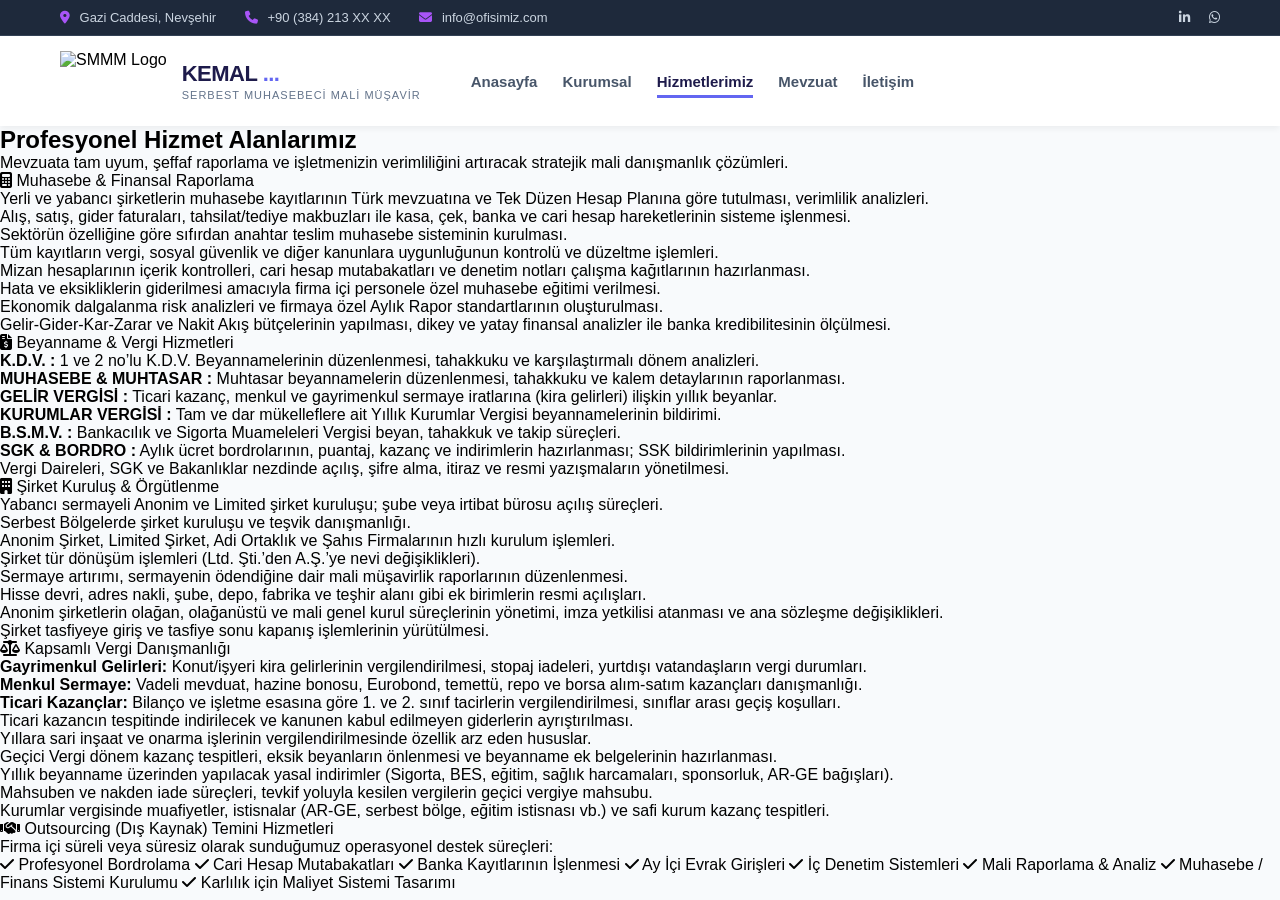
==== hizmetler.html @ e81c6807 "Create hizmetler.html" ====
<!DOCTYPE html>
<html lang="tr">
<head>
    <meta charset="UTF-8">
    <meta name="viewport" content="width=device-width, initial-scale=1.0">
    <title>Hizmetlerimiz - SMMM Kemal ...</title>
    <link rel="stylesheet" href="style.css">
    <link rel="stylesheet" href="https://cdnjs.cloudflare.com/ajax/libs/font-awesome/6.4.0/css/all.min.css">
</head>
<body>

    <div class="top-bar">
        <div class="top-bar-container">
            <div class="top-bar-info">
                <span><i class="fa-solid fa-location-dot"></i> Gazi Caddesi, Nevşehir</span>
                <span><i class="fa-solid fa-phone"></i> +90 (384) 213 XX XX</span>
                <span><i class="fa-solid fa-envelope"></i> info@ofisimiz.com</span>
            </div>
            <div class="top-bar-social">
                <a href="#"><i class="fa-brands fa-linkedin-in"></i></a>
                <a href="#"><i class="fa-brands fa-whatsapp"></i></a>
            </div>
        </div>
    </div>

    <header class="main-navbar">
        <div class="navbar-container">
            <div class="office-logo">
                <img src="https://upload.wikimedia.org/wikipedia/tr/6/69/Smmm_logo.png" alt="SMMM Logo" class="smmm-img-logo"> 
                <div class="logo-text">
                    <span class="main-title">KEMAL <span>...</span></span>
                    <span class="sub-title">Serbest Muhasebeci Mali Müşavir</span>
                </div>
            </div>
            <nav class="nav-menu">
                <a href="index.html" class="menu-item">Anasayfa</a>
                <a href="kurumsal.html" class="menu-item">Kurumsal</a>
                <a href="hizmetler.html" class="menu-item active">Hizmetlerimiz</a>
                <a href="mevzuat.html" class="menu-item">Mevzuat</a>
                <a href="iletisim.html" class="menu-item">İletişim</a>
            </nav>
        </div>
    </header>

    <main class="services-container">
        <div class="services-intro">
            <h2>Profesyonel Hizmet Alanlarımız</h2>
            <p>Mevzuata tam uyum, şeffaf raporlama ve işletmenizin verimliliğini artıracak stratejik mali danışmanlık çözümleri.</p>
        </div>

        <div class="services-grid">
            
            <div class="service-category-card">
                <div class="category-title"><i class="fa-solid fa-calculator"></i> Muhasebe & Finansal Raporlama</div>
                <ul class="service-list">
                    <li>Yerli ve yabancı şirketlerin muhasebe kayıtlarının Türk mevzuatına ve Tek Düzen Hesap Planına göre tutulması, verimlilik analizleri.</li>
                    <li>Alış, satış, gider faturaları, tahsilat/tediye makbuzları ile kasa, çek, banka ve cari hesap hareketlerinin sisteme işlenmesi.</li>
                    <li>Sektörün özelliğine göre sıfırdan anahtar teslim muhasebe sisteminin kurulması.</li>
                    <li>Tüm kayıtların vergi, sosyal güvenlik ve diğer kanunlara uygunluğunun kontrolü ve düzeltme işlemleri.</li>
                    <li>Mizan hesaplarının içerik kontrolleri, cari hesap mutabakatları ve denetim notları çalışma kağıtlarının hazırlanması.</li>
                    <li>Hata ve eksikliklerin giderilmesi amacıyla firma içi personele özel muhasebe eğitimi verilmesi.</li>
                    <li>Ekonomik dalgalanma risk analizleri ve firmaya özel Aylık Rapor standartlarının oluşturulması.</li>
                    <li>Gelir-Gider-Kar-Zarar ve Nakit Akış bütçelerinin yapılması, dikey ve yatay finansal analizler ile banka kredibilitesinin ölçülmesi.</li>
                </ul>
            </div>

            <div class="service-category-card">
                <div class="category-title"><i class="fa-solid fa-file-invoice-dollar"></i> Beyanname & Vergi Hizmetleri</div>
                <ul class="service-list">
                    <li><strong>K.D.V. :</strong> 1 ve 2 no’lu K.D.V. Beyannamelerinin düzenlenmesi, tahakkuku ve karşılaştırmalı dönem analizleri.</li>
                    <li><strong>MUHASEBE & MUHTASAR :</strong> Muhtasar beyannamelerin düzenlenmesi, tahakkuku ve kalem detaylarının raporlanması.</li>
                    <li><strong>GELİR VERGİSİ :</strong> Ticari kazanç, menkul ve gayrimenkul sermaye iratlarına (kira gelirleri) ilişkin yıllık beyanlar.</li>
                    <li><strong>KURUMLAR VERGİSİ :</strong> Tam ve dar mükelleflere ait Yıllık Kurumlar Vergisi beyannamelerinin bildirimi.</li>
                    <li><strong>B.S.M.V. :</strong> Bankacılık ve Sigorta Muameleleri Vergisi beyan, tahakkuk ve takip süreçleri.</li>
                    <li><strong>SGK & BORDRO :</strong> Aylık ücret bordrolarının, puantaj, kazanç ve indirimlerin hazırlanması; SSK bildirimlerinin yapılması.</li>
                    <li>Vergi Daireleri, SGK ve Bakanlıklar nezdinde açılış, şifre alma, itiraz ve resmi yazışmaların yönetilmesi.</li>
                </ul>
            </div>

            <div class="service-category-card">
                <div class="category-title"><i class="fa-solid fa-building"></i> Şirket Kuruluş & Örgütlenme</div>
                <ul class="service-list">
                    <li>Yabancı sermayeli Anonim ve Limited şirket kuruluşu; şube veya irtibat bürosu açılış süreçleri.</li>
                    <li>Serbest Bölgelerde şirket kuruluşu ve teşvik danışmanlığı.</li>
                    <li>Anonim Şirket, Limited Şirket, Adi Ortaklık ve Şahıs Firmalarının hızlı kurulum işlemleri.</li>
                    <li>Şirket tür dönüşüm işlemleri (Ltd. Şti.’den A.Ş.’ye nevi değişiklikleri).</li>
                    <li>Sermaye artırımı, sermayenin ödendiğine dair mali müşavirlik raporlarının düzenlenmesi.</li>
                    <li>Hisse devri, adres nakli, şube, depo, fabrika ve teşhir alanı gibi ek birimlerin resmi açılışları.</li>
                    <li>Anonim şirketlerin olağan, olağanüstü ve mali genel kurul süreçlerinin yönetimi, imza yetkilisi atanması ve ana sözleşme değişiklikleri.</li>
                    <li>Şirket tasfiyeye giriş ve tasfiye sonu kapanış işlemlerinin yürütülmesi.</li>
                </ul>
            </div>

            <div class="service-category-card">
                <div class="category-title"><i class="fa-solid fa-scale-balanced"></i> Kapsamlı Vergi Danışmanlığı</div>
                <ul class="service-list">
                    <li><strong>Gayrimenkul Gelirleri:</strong> Konut/işyeri kira gelirlerinin vergilendirilmesi, stopaj iadeleri, yurtdışı vatandaşların vergi durumları.</li>
                    <li><strong>Menkul Sermaye:</strong> Vadeli mevduat, hazine bonosu, Eurobond, temettü, repo ve borsa alım-satım kazançları danışmanlığı.</li>
                    <li><strong>Ticari Kazançlar:</strong> Bilanço ve işletme esasına göre 1. ve 2. sınıf tacirlerin vergilendirilmesi, sınıflar arası geçiş koşulları.</li>
                    <li>Ticari kazancın tespitinde indirilecek ve kanunen kabul edilmeyen giderlerin ayrıştırılması.</li>
                    <li>Yıllara sari inşaat ve onarma işlerinin vergilendirilmesinde özellik arz eden hususlar.</li>
                    <li>Geçici Vergi dönem kazanç tespitleri, eksik beyanların önlenmesi ve beyanname ek belgelerinin hazırlanması.</li>
                    <li>Yıllık beyanname üzerinden yapılacak yasal indirimler (Sigorta, BES, eğitim, sağlık harcamaları, sponsorluk, AR-GE bağışları).</li>
                    <li>Mahsuben ve nakden iade süreçleri, tevkif yoluyla kesilen vergilerin geçici vergiye mahsubu.</li>
                    <li>Kurumlar vergisinde muafiyetler, istisnalar (AR-GE, serbest bölge, eğitim istisnası vb.) ve safi kurum kazanç tespitleri.</li>
                </ul>
            </div>

            <div class="service-category-card single-wide">
                <div class="category-title"><i class="fa-solid fa-handshake"></i> Outsourcing (Dış Kaynak) Temini Hizmetleri</div>
                <div class="outsourcing-box">
                    <p>Firma içi süreli veya süresiz olarak sunduğumuz operasyonel destek süreçleri:</p>
                    <div class="out-grid">
                        <span><i class="fa-solid fa-check"></i> Profesyonel Bordrolama</span>
                        <span><i class="fa-solid fa-check"></i> Cari Hesap Mutabakatları</span>
                        <span><i class="fa-solid fa-check"></i> Banka Kayıtlarının İşlenmesi</span>
                        <span><i class="fa-solid fa-check"></i> Ay İçi Evrak Girişleri</span>
                        <span><i class="fa-solid fa-check"></i> İç Denetim Sistemleri</span>
                        <span><i class="fa-solid fa-check"></i> Mali Raporlama & Analiz</span>
                        <span><i class="fa-solid fa-check"></i> Muhasebe / Finans Sistemi Kurulumu</span>
                        <span><i class="fa-solid fa-check"></i> Karlılık için Maliyet Sistemi Tasarımı</span>
                    </div>
                </div>
            </div>

        </div>
    </main>

</body>
</html>
---- style.css ----
/* --- GENEL AYARLAR --- */
* {
    margin: 0;
    padding: 0;
    box-sizing: border-box;
    font-family: 'Segoe UI', Tahoma, Geneva, Verdana, sans-serif;
}

body {
    background-color: #f8fafc;
}

/* ==========================================================================
   ⬛ 1. ÜST KOYU ŞERİT (Top Bar) STİLLERİ
   ========================================================================== */
.top-bar {
    background-color: #1e293b; /* Kurumsal koyu gri/antrasit */
    color: #cbd5e1;
    font-size: 13px;
    padding: 10px 0;
    border-bottom: 1px solid #334155;
}

.top-bar-container {
    max-width: 1200px;
    margin: 0 auto;
    display: flex;
    justify-content: space-between;
    align-items: center;
    padding: 0 20px;
}

.top-bar-info span {
    margin-right: 25px;
}

.top-bar-info i {
    color: #a855f7; /* İkonlara hafif şık bir mor dokunuş */
    margin-right: 6px;
}

.top-bar-social a {
    color: #cbd5e1;
    margin-left: 15px;
    text-decoration: none;
    transition: color 0.2s;
}

.top-bar-social a:hover {
    color: #a855f7;
}

/* ==========================================================================
   🟪 2. ANA MENÜ (Navbar) STİLLERİ
   ========================================================================== */
.main-navbar {
    background-color: #ffffff;
    box-shadow: 0 4px 6px -1px rgba(0, 0, 0, 0.05);
    position: relative;
    z-index: 10;
}

.navbar-container {
    max-width: 1200px;
    margin: 0 auto;
    display: flex;
    justify-content: space-between;
    align-items: center;
    padding: 20px;
}

/* Ofis Logo Kısmı */
.office-logo {
    display: flex;
    align-items: center;
    gap: 12px;
}

.logo-text {
    display: flex;
    flex-direction: column;
}

.main-title {
    font-size: 22px;
    font-weight: 800;
    color: #1e1b4b; /* Derin kurumsal lacivert */
    letter-spacing: -0.5px;
}

.main-title span {
    color: #6366f1; /* İsmin sonuna şık bir indigo vurgusu */
}

.sub-title {
    font-size: 11px;
    text-transform: uppercase;
    color: #64748b;
    letter-spacing: 1px;
    margin-top: 2px;
}

/* Menü Linkleri */
.nav-menu {
    display: flex;
    gap: 30px;
}

.menu-item {
    text-decoration: none;
    color: #475569;
    font-weight: 600;
    font-size: 15px;
    padding: 8px 0;
    position: relative;
    transition: color 0.2s;
}

.menu-item:hover, .menu-item.active {
    color: #1e1b4b; /* Üzerine gelince koyulaşsın */
}

/* Görseldeki gibi altına şık çizgi efekti (Hover line) */
.menu-item::after {
    content: '';
    position: absolute;
    bottom: 0;
    left: 0;
    width: 0;
    height: 3px;
    background-color: #6366f1; /* Çizgi rengi */
    transition: width 0.2s ease;
}

.menu-item:hover::after, .menu-item.active::after {
    width: 100%; /* Aktifken veya hover olunca çizgi tam kaplasın */
}

/* ==========================================================================
   🖼️ 3. HERO (Slogan ve Giriş) STİLLERİ
   ========================================================================== */
.office-hero {
    position: relative;
    height: 500px;
    background-image: url('https://images.unsplash.com/photo-1454165804606-c3d57bc86b40?q=80&w=1200'); /* Kurumsal ofis/analiz resmi */
    background-size: cover;
    background-position: center;
    display: flex;
    justify-content: center;
    align-items: center;
    text-align: center;
    color: #ffffff;
}

/* Resmin üzerine karanlık filtre çekiyoruz ki yazılar parlasın */
.hero-overlay {
    position: absolute;
    top: 0;
    left: 0;
    width: 100%;
    height: 100%;
    background: rgba(30, 27, 75, 0.7); /* Lacivert tonlu transparan filtre */
}

.hero-content {
    position: relative;
    z-index: 2;
    max-width: 800px;
    padding: 0 20px;
}

.hero-content h2 {
    font-size: 38px;
    font-weight: 800;
    letter-spacing: -1px;
    margin-bottom: 20px;
}

.hero-divider {
    width: 80px;
    height: 4px;
    background-color: #6366f1;
    margin: 0 auto 25px auto;
    border-radius: 2px;
}

.hero-content p {
    font-size: 17px;
    line-height: 1.7;
    color: #e2e8f0;
    margin-bottom: 35px;
}

.hero-btn {
    display: inline-block;
    text-decoration: none;
    background-color: #6366f1;
    color: #ffffff;
    padding: 14px 32px;
    font-weight: 700;
    border-radius: 8px;
    box-shadow: 0 4px 14px rgba(99, 102, 241, 0.4);
    transition: background 0.2s, transform 0.2s;
}

.hero-btn:hover {
    background-color: #4f46e5;
    transform: translateY(-2px);
}
/* --- SMMM LOGO AYARLARI --- */
.office-logo {
    display: flex;
    align-items: center; /* Logoyu ve yanındaki yazıyı dikeyde tam ortalar */
    gap: 15px; /* Amblem ile yazı arasındaki şık boşluk */
}

.smmm-img-logo {
    height: 55px; /* Logonun yüksekliği (Kutuyu taşırmayacak şekilde ideal boyuttur) */
    width: auto;  /* Oranının bozulmaması için otomatik genişlik */
    object-fit: contain;
}
/* --- SMMM Logo ve Sol Menü Düzenlemesi --- */
.navbar-container {
    max-width: 1200px;
    margin: 0 auto;
    display: flex;
    justify-content: flex-start; /* İçindeki elemanları tamamen sola yaslar */
    align-items: center;
    padding: 15px 20px;
    gap: 50px; /* Logo ile Menü linkleri arasındaki şık boşluk */
}

.office-logo {
    display: flex;
    align-items: center;
    gap: 15px;
}

.smmm-img-logo {
    height: 60px; /* Logonun boyutu ideal seviyeye çekildi */
    width: auto;
    object-fit: contain;
}

.nav-menu {
    display: flex;
    gap: 25px; /* Menü elemanlarının kendi arasındaki boşluk */
}
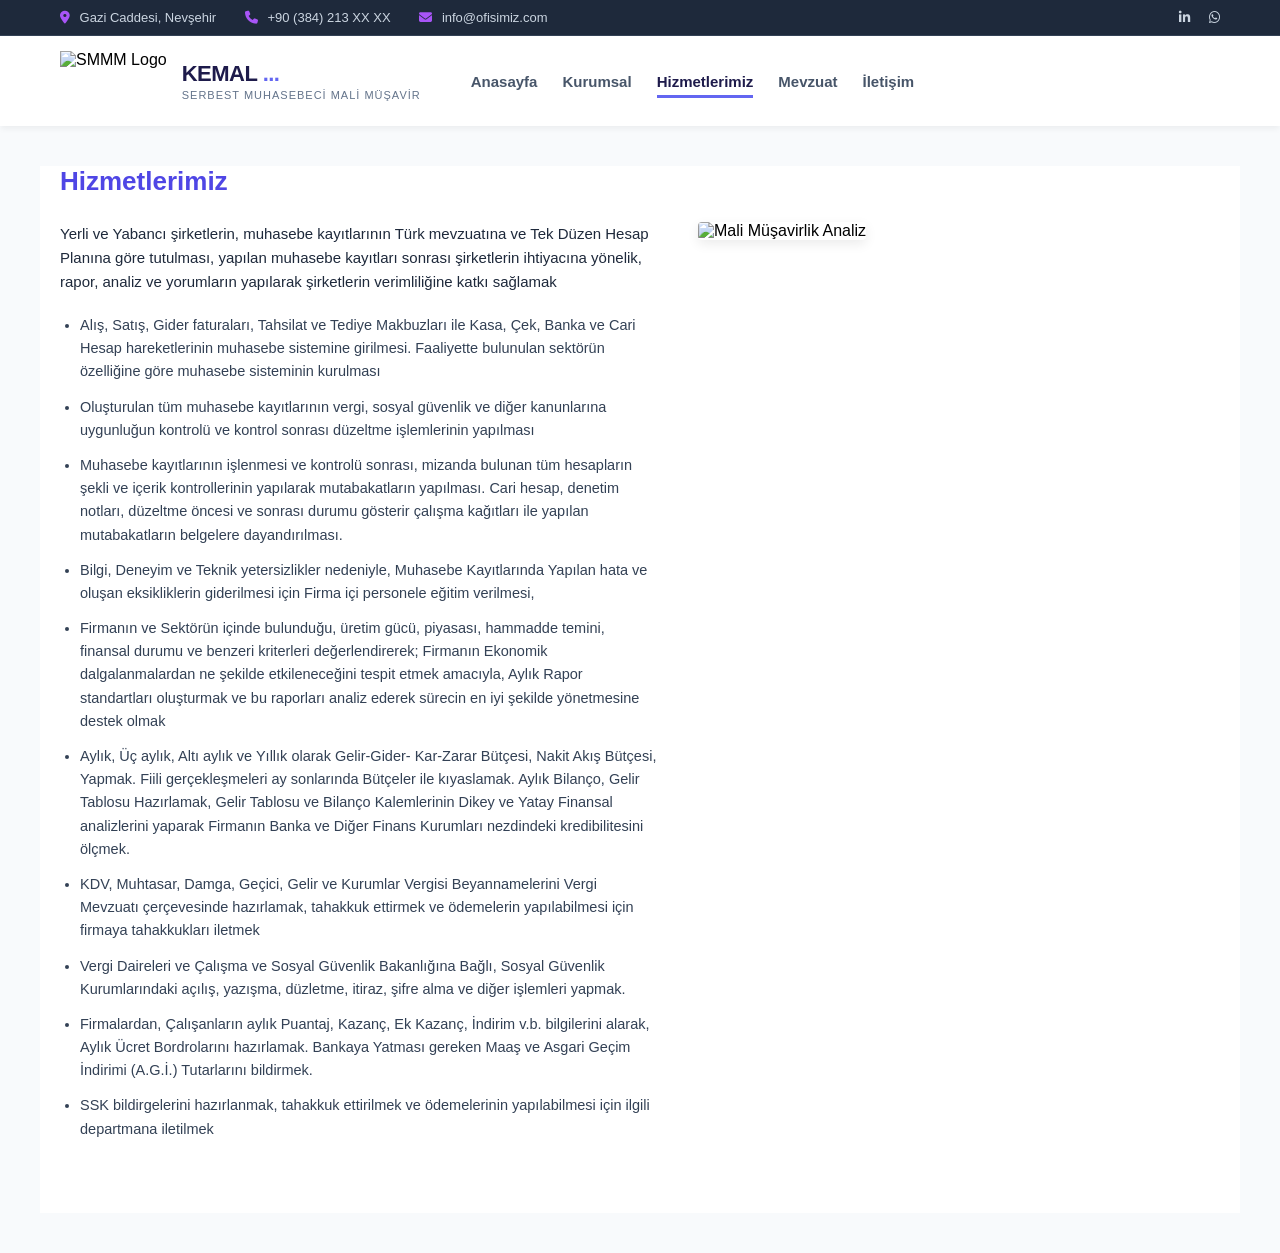
==== commit 3efe87d6: "fg" ====
--- a/hizmetler.html
+++ b/hizmetler.html
@@ -42,85 +42,33 @@
         </div>
     </header>
 
-    <main class="services-container">
-        <div class="services-intro">
-            <h2>Profesyonel Hizmet Alanlarımız</h2>
-            <p>Mevzuata tam uyum, şeffaf raporlama ve işletmenizin verimliliğini artıracak stratejik mali danışmanlık çözümleri.</p>
-        </div>
-
-        <div class="services-grid">
+    <main class="classic-services-container">
+        
+        <h2 class="section-main-title">Hizmetlerimiz</h2>
+        
+        <div class="classic-services-wrapper">
             
-            <div class="service-category-card">
-                <div class="category-title"><i class="fa-solid fa-calculator"></i> Muhasebe & Finansal Raporlama</div>
-                <ul class="service-list">
-                    <li>Yerli ve yabancı şirketlerin muhasebe kayıtlarının Türk mevzuatına ve Tek Düzen Hesap Planına göre tutulması, verimlilik analizleri.</li>
-                    <li>Alış, satış, gider faturaları, tahsilat/tediye makbuzları ile kasa, çek, banka ve cari hesap hareketlerinin sisteme işlenmesi.</li>
-                    <li>Sektörün özelliğine göre sıfırdan anahtar teslim muhasebe sisteminin kurulması.</li>
-                    <li>Tüm kayıtların vergi, sosyal güvenlik ve diğer kanunlara uygunluğunun kontrolü ve düzeltme işlemleri.</li>
-                    <li>Mizan hesaplarının içerik kontrolleri, cari hesap mutabakatları ve denetim notları çalışma kağıtlarının hazırlanması.</li>
-                    <li>Hata ve eksikliklerin giderilmesi amacıyla firma içi personele özel muhasebe eğitimi verilmesi.</li>
-                    <li>Ekonomik dalgalanma risk analizleri ve firmaya özel Aylık Rapor standartlarının oluşturulması.</li>
-                    <li>Gelir-Gider-Kar-Zarar ve Nakit Akış bütçelerinin yapılması, dikey ve yatay finansal analizler ile banka kredibilitesinin ölçülmesi.</li>
+            <div class="classic-services-left">
+                <p class="intro-paragraph">
+                    Yerli ve Yabancı şirketlerin, muhasebe kayıtlarının Türk mevzuatına ve Tek Düzen Hesap Planına göre tutulması, yapılan muhasebe kayıtları sonrası şirketlerin ihtiyacına yönelik, rapor, analiz ve yorumların yapılarak şirketlerin verimliliğine katkı sağlamak
+                </p>
+                
+                <ul class="classic-bullet-list">
+                    <li>Alış, Satış, Gider faturaları, Tahsilat ve Tediye Makbuzları ile Kasa, Çek, Banka ve Cari Hesap hareketlerinin muhasebe sistemine girilmesi. Faaliyette bulunulan sektörün özelliğine göre muhasebe sisteminin kurulması</li>
+                    <li>Oluşturulan tüm muhasebe kayıtlarının vergi, sosyal güvenlik ve diğer kanunlarına uygunluğun kontrolü ve kontrol sonrası düzeltme işlemlerinin yapılması</li>
+                    <li>Muhasebe kayıtlarının işlenmesi ve kontrolü sonrası, mizanda bulunan tüm hesapların şekli ve içerik kontrollerinin yapılarak mutabakatların yapılması. Cari hesap, denetim notları, düzeltme öncesi ve sonrası durumu gösterir çalışma kağıtları ile yapılan mutabakatların belgelere dayandırılması.</li>
+                    <li>Bilgi, Deneyim ve Teknik yetersizlikler nedeniyle, Muhasebe Kayıtlarında Yapılan hata ve oluşan eksikliklerin giderilmesi için Firma içi personele eğitim verilmesi,</li>
+                    <li>Firmanın ve Sektörün içinde bulunduğu, üretim gücü, piyasası, hammadde temini, finansal durumu ve benzeri kriterleri değerlendirerek; Firmanın Ekonomik dalgalanmalardan ne şekilde etkileneceğini tespit etmek amacıyla, Aylık Rapor standartları oluşturmak ve bu raporları analiz ederek sürecin en iyi şekilde yönetmesine destek olmak</li>
+                    <li>Aylık, Üç aylık, Altı aylık ve Yıllık olarak Gelir-Gider- Kar-Zarar Bütçesi, Nakit Akış Bütçesi, Yapmak. Fiili gerçekleşmeleri ay sonlarında Bütçeler ile kıyaslamak. Aylık Bilanço, Gelir Tablosu Hazırlamak, Gelir Tablosu ve Bilanço Kalemlerinin Dikey ve Yatay Finansal analizlerini yaparak Firmanın Banka ve Diğer Finans Kurumları nezdindeki kredibilitesini ölçmek.</li>
+                    <li>KDV, Muhtasar, Damga, Geçici, Gelir ve Kurumlar Vergisi Beyannamelerini Vergi Mevzuatı çerçevesinde hazırlamak, tahakkuk ettirmek ve ödemelerin yapılabilmesi için firmaya tahakkukları iletmek</li>
+                    <li>Vergi Daireleri ve Çalışma ve Sosyal Güvenlik Bakanlığına Bağlı, Sosyal Güvenlik Kurumlarındaki açılış, yazışma, düzletme, itiraz, şifre alma ve diğer işlemleri yapmak.</li>
+                    <li>Firmalardan, Çalışanların aylık Puantaj, Kazanç, Ek Kazanç, İndirim v.b. bilgilerini alarak, Aylık Ücret Bordrolarını hazırlamak. Bankaya Yatması gereken Maaş ve Asgari Geçim İndirimi (A.G.İ.) Tutarlarını bildirmek.</li>
+                    <li>SSK bildirgelerini hazırlanmak, tahakkuk ettirilmek ve ödemelerinin yapılabilmesi için ilgili departmana iletilmek</li>
                 </ul>
             </div>
 
-            <div class="service-category-card">
-                <div class="category-title"><i class="fa-solid fa-file-invoice-dollar"></i> Beyanname & Vergi Hizmetleri</div>
-                <ul class="service-list">
-                    <li><strong>K.D.V. :</strong> 1 ve 2 no’lu K.D.V. Beyannamelerinin düzenlenmesi, tahakkuku ve karşılaştırmalı dönem analizleri.</li>
-                    <li><strong>MUHASEBE & MUHTASAR :</strong> Muhtasar beyannamelerin düzenlenmesi, tahakkuku ve kalem detaylarının raporlanması.</li>
-                    <li><strong>GELİR VERGİSİ :</strong> Ticari kazanç, menkul ve gayrimenkul sermaye iratlarına (kira gelirleri) ilişkin yıllık beyanlar.</li>
-                    <li><strong>KURUMLAR VERGİSİ :</strong> Tam ve dar mükelleflere ait Yıllık Kurumlar Vergisi beyannamelerinin bildirimi.</li>
-                    <li><strong>B.S.M.V. :</strong> Bankacılık ve Sigorta Muameleleri Vergisi beyan, tahakkuk ve takip süreçleri.</li>
-                    <li><strong>SGK & BORDRO :</strong> Aylık ücret bordrolarının, puantaj, kazanç ve indirimlerin hazırlanması; SSK bildirimlerinin yapılması.</li>
-                    <li>Vergi Daireleri, SGK ve Bakanlıklar nezdinde açılış, şifre alma, itiraz ve resmi yazışmaların yönetilmesi.</li>
-                </ul>
-            </div>
-
-            <div class="service-category-card">
-                <div class="category-title"><i class="fa-solid fa-building"></i> Şirket Kuruluş & Örgütlenme</div>
-                <ul class="service-list">
-                    <li>Yabancı sermayeli Anonim ve Limited şirket kuruluşu; şube veya irtibat bürosu açılış süreçleri.</li>
-                    <li>Serbest Bölgelerde şirket kuruluşu ve teşvik danışmanlığı.</li>
-                    <li>Anonim Şirket, Limited Şirket, Adi Ortaklık ve Şahıs Firmalarının hızlı kurulum işlemleri.</li>
-                    <li>Şirket tür dönüşüm işlemleri (Ltd. Şti.’den A.Ş.’ye nevi değişiklikleri).</li>
-                    <li>Sermaye artırımı, sermayenin ödendiğine dair mali müşavirlik raporlarının düzenlenmesi.</li>
-                    <li>Hisse devri, adres nakli, şube, depo, fabrika ve teşhir alanı gibi ek birimlerin resmi açılışları.</li>
-                    <li>Anonim şirketlerin olağan, olağanüstü ve mali genel kurul süreçlerinin yönetimi, imza yetkilisi atanması ve ana sözleşme değişiklikleri.</li>
-                    <li>Şirket tasfiyeye giriş ve tasfiye sonu kapanış işlemlerinin yürütülmesi.</li>
-                </ul>
-            </div>
-
-            <div class="service-category-card">
-                <div class="category-title"><i class="fa-solid fa-scale-balanced"></i> Kapsamlı Vergi Danışmanlığı</div>
-                <ul class="service-list">
-                    <li><strong>Gayrimenkul Gelirleri:</strong> Konut/işyeri kira gelirlerinin vergilendirilmesi, stopaj iadeleri, yurtdışı vatandaşların vergi durumları.</li>
-                    <li><strong>Menkul Sermaye:</strong> Vadeli mevduat, hazine bonosu, Eurobond, temettü, repo ve borsa alım-satım kazançları danışmanlığı.</li>
-                    <li><strong>Ticari Kazançlar:</strong> Bilanço ve işletme esasına göre 1. ve 2. sınıf tacirlerin vergilendirilmesi, sınıflar arası geçiş koşulları.</li>
-                    <li>Ticari kazancın tespitinde indirilecek ve kanunen kabul edilmeyen giderlerin ayrıştırılması.</li>
-                    <li>Yıllara sari inşaat ve onarma işlerinin vergilendirilmesinde özellik arz eden hususlar.</li>
-                    <li>Geçici Vergi dönem kazanç tespitleri, eksik beyanların önlenmesi ve beyanname ek belgelerinin hazırlanması.</li>
-                    <li>Yıllık beyanname üzerinden yapılacak yasal indirimler (Sigorta, BES, eğitim, sağlık harcamaları, sponsorluk, AR-GE bağışları).</li>
-                    <li>Mahsuben ve nakden iade süreçleri, tevkif yoluyla kesilen vergilerin geçici vergiye mahsubu.</li>
-                    <li>Kurumlar vergisinde muafiyetler, istisnalar (AR-GE, serbest bölge, eğitim istisnası vb.) ve safi kurum kazanç tespitleri.</li>
-                </ul>
-            </div>
-
-            <div class="service-category-card single-wide">
-                <div class="category-title"><i class="fa-solid fa-handshake"></i> Outsourcing (Dış Kaynak) Temini Hizmetleri</div>
-                <div class="outsourcing-box">
-                    <p>Firma içi süreli veya süresiz olarak sunduğumuz operasyonel destek süreçleri:</p>
-                    <div class="out-grid">
-                        <span><i class="fa-solid fa-check"></i> Profesyonel Bordrolama</span>
-                        <span><i class="fa-solid fa-check"></i> Cari Hesap Mutabakatları</span>
-                        <span><i class="fa-solid fa-check"></i> Banka Kayıtlarının İşlenmesi</span>
-                        <span><i class="fa-solid fa-check"></i> Ay İçi Evrak Girişleri</span>
-                        <span><i class="fa-solid fa-check"></i> İç Denetim Sistemleri</span>
-                        <span><i class="fa-solid fa-check"></i> Mali Raporlama & Analiz</span>
-                        <span><i class="fa-solid fa-check"></i> Muhasebe / Finans Sistemi Kurulumu</span>
-                        <span><i class="fa-solid fa-check"></i> Karlılık için Maliyet Sistemi Tasarımı</span>
-                    </div>
-                </div>
+            <div class="classic-services-right">
+                <img src="https://images.unsplash.com/photo-1454165804606-c3d57bc86b40?q=80&w=600" alt="Mali Müşavirlik Analiz" class="side-services-img">
             </div>
 
         </div>
--- a/style.css
+++ b/style.css
@@ -245,4 +245,218 @@
 .nav-menu {
     display: flex;
     gap: 25px; /* Menü elemanlarının kendi arasındaki boşluk */
+}
+/* ==========================================================================
+   💼 HİZMETLERİMİZ SAYFASI PREMİUM STİLLERİ
+   ========================================================================== */
+.services-container {
+    max-width: 1200px;
+    margin: 40px auto;
+    padding: 0 20px 60px 20px;
+}
+
+.services-intro {
+    text-align: center;
+    margin-bottom: 40px;
+}
+
+.services-intro h2 {
+    font-size: 30px;
+    color: #1e1b4b;
+    font-weight: 800;
+    margin-bottom: 10px;
+}
+
+.services-intro p {
+    color: #64748b;
+    font-size: 16px;
+    max-width: 600px;
+    margin: 0 auto;
+}
+
+/* Hizmetler Grid Yapısı */
+.services-grid {
+    display: grid;
+    grid-template-columns: repeat(2, 1fr); /* Yan yana 2 büyük kategori kutusu */
+    gap: 30px;
+}
+
+.service-category-card {
+    background: #ffffff;
+    border-radius: 16px;
+    padding: 30px;
+    border: 1px solid #e2e8f0;
+    box-shadow: 0 4px 6px -1px rgba(0, 0, 0, 0.02), 0 2px 4px -1px rgba(0, 0, 0, 0.01);
+    transition: transform 0.2s, box-shadow 0.2s;
+}
+
+.service-category-card:hover {
+    transform: translateY(-3px);
+    box-shadow: 0 10px 15px -3px rgba(0, 0, 0, 0.05);
+}
+
+/* Kategori Başlığı */
+.category-title {
+    font-size: 18px;
+    font-weight: 700;
+    color: #1e1b4b;
+    border-bottom: 2px solid #6366f1; /* Mor/İndigo alt çizgi */
+    padding-bottom: 12px;
+    margin-bottom: 20px;
+    display: flex;
+    align-items: center;
+    gap: 10px;
+}
+
+.category-title i {
+    color: #6366f1;
+    font-size: 20px;
+}
+
+/* Listenin Maddeleri */
+.service-list {
+    list-style: none;
+}
+
+.service-list li {
+    font-size: 14.5px;
+    color: #475569;
+    line-height: 1.6;
+    padding: 10px 0;
+    border-bottom: 1px solid #f1f5f9;
+    position: relative;
+    padding-left: 20px;
+}
+
+.service-list li:last-child {
+    border-bottom: none;
+}
+
+/* Maddelerin soluna şık küçük nokta simgesi */
+.service-list li::before {
+    content: "•";
+    color: #6366f1;
+    font-weight: bold;
+    font-size: 18px;
+    position: absolute;
+    left: 0;
+    top: 6px;
+}
+
+/* Outsourcing alanını tam genişlik yapalım */
+.single-wide {
+    grid-column: span 2;
+    background: #fdfdfd;
+    border: 1px dashed #6366f1;
+}
+
+.outsourcing-box p {
+    font-weight: 600;
+    color: #334155;
+    margin-bottom: 15px;
+}
+
+.out-grid {
+    display: grid;
+    grid-template-columns: repeat(3, 1fr); /* İçi 3 sütun olsun */
+    gap: 15px;
+}
+
+.out-grid span {
+    font-size: 14px;
+    color: #475569;
+    font-weight: 500;
+    display: flex;
+    align-items: center;
+    gap: 8px;
+}
+
+.out-grid span i {
+    color: #10b981; /* Yeşil check simgeleri */
+}
+
+/* 📱 Hizmetler Sayfası Mobil Uyumluluk */
+@media (max-width: 768px) {
+    .services-grid {
+        grid-template-columns: 1fr; /* Mobilde her şey alt alta tek sütun */
+    }
+    .single-wide {
+        grid-column: span 1;
+    }
+    .out-grid {
+        grid-template-columns: 1fr; /* Outsourcing de mobilde tek satıra düşer */
+    }
+}
+/* ==========================================================================
+   🖼️ GÖRSELDEKİ KLASİK HİZMETLER DÜZENİ (SOL METİN - SAĞ RESİM)
+   ========================================================================== */
+.classic-services-container {
+    max-width: 1200px;
+    margin: 40px auto;
+    padding: 0 20px 60px 20px;
+    background-color: #ffffff; /* Görseldeki gibi temiz beyaz arka plan */
+}
+
+/* Üstteki Başlık Stili */
+.section-main-title {
+    font-size: 26px;
+    color: #4f46e5; /* Görseldeki o tatlı mor/mavi başlık rengi */
+    font-weight: 600;
+    margin-bottom: 25px;
+    font-family: Arial, sans-serif;
+}
+
+/* İkili Düzen Taşıyıcısı */
+.classic-services-wrapper {
+    display: flex;
+    gap: 40px; /* Resim ile metin arasındaki boşluk */
+    align-items: flex-start;
+}
+
+/* Sol Taraf (Yazılar) genişliği */
+.classic-services-left {
+    flex: 1;
+}
+
+.intro-paragraph {
+    font-size: 15px;
+    color: #1e293b;
+    line-height: 1.6;
+    margin-bottom: 20px;
+    font-weight: 500;
+}
+
+/* Görseldeki Siyah Noktalı Liste */
+.classic-bullet-list {
+    list-style-type: disc; /* Tam olarak görseldeki siyah yuvarlak noktalar */
+    padding-left: 20px;
+}
+
+.classic-bullet-list li {
+    font-size: 14.5px;
+    color: #334155;
+    line-height: 1.6;
+    margin-bottom: 12px; /* Maddeler arası boşluk */
+}
+
+/* Sağ Taraf (Resim) Genişliği ve Şıklığı */
+.classic-services-right {
+    flex: 0 0 45%; /* Ekranın %45'ini resme ayırıyoruz */
+}
+
+.side-services-img {
+    width: 100%;
+    height: auto;
+    border-radius: 4px; /* Hafif yuvarlatılmış köşeler */
+    box-shadow: 0 4px 12px rgba(0,0,0,0.08); /* Hafif gölge efekti */
+}
+
+/* 📱 Mobilde her şeyin alt alta gelmesi için kural */
+@media (max-width: 900px) {
+    .classic-services-wrapper {
+        flex-direction: column-reverse; /* Mobilde resim alta geçsin, yazılar üstte kalsın */
+    }
+    .classic-services-right {
+        width: 100%;
+    }
 }
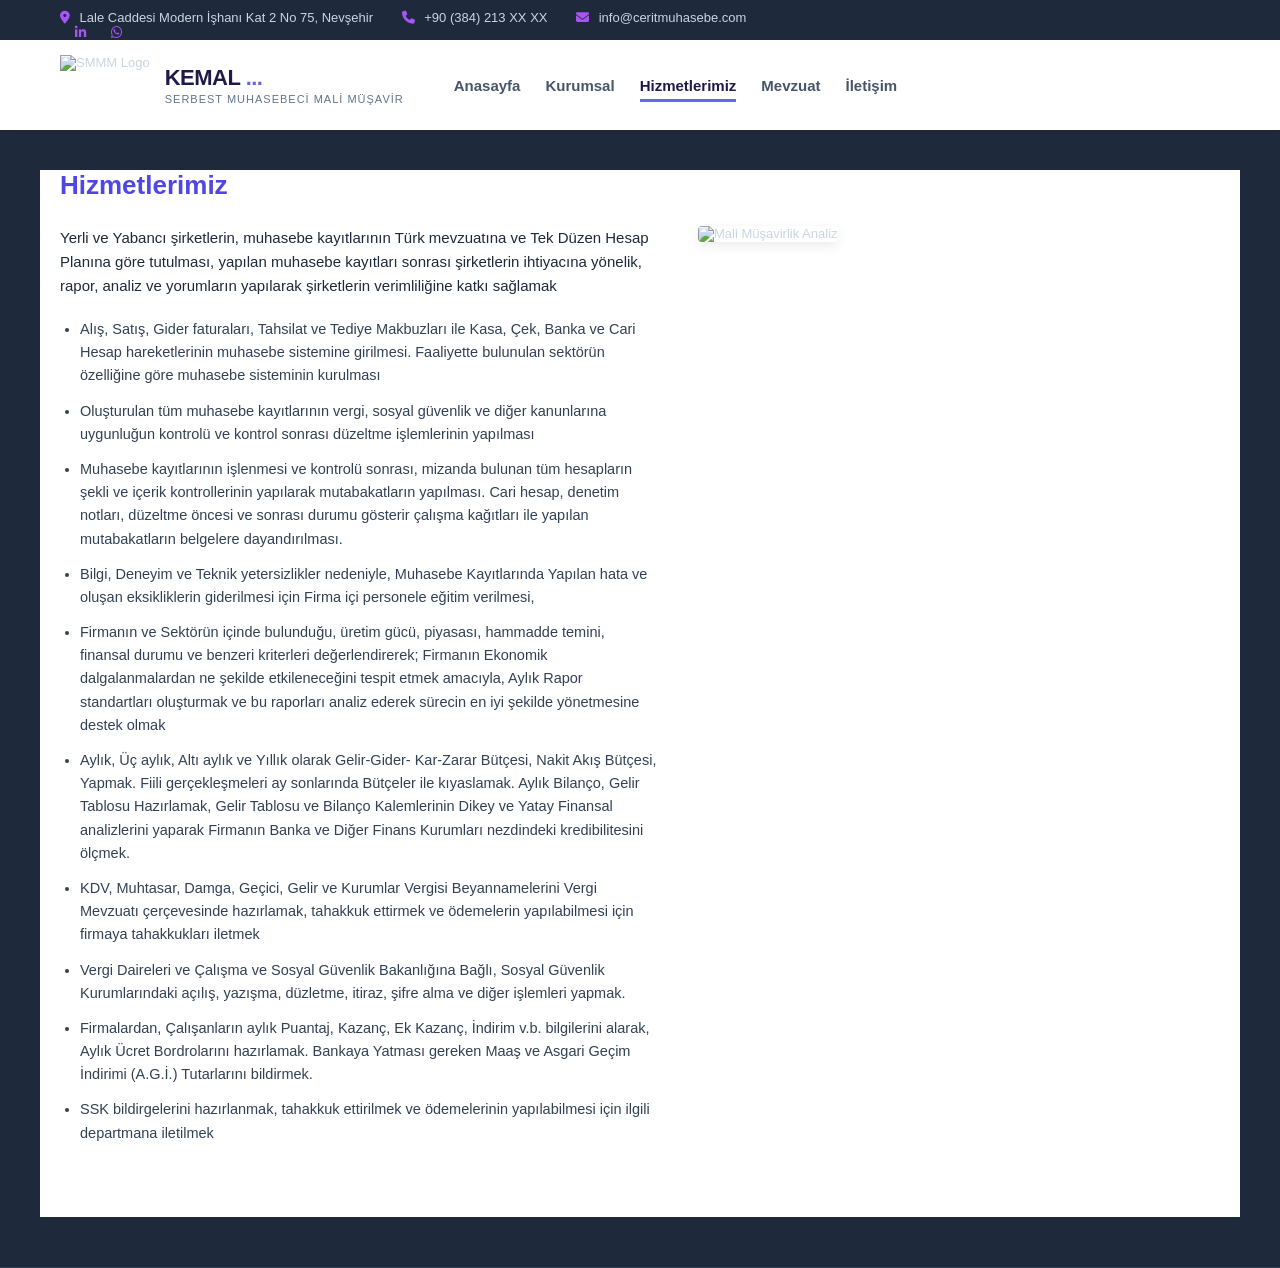
==== commit 706055f7: "Update hizmetler.html" ====
--- a/hizmetler.html
+++ b/hizmetler.html
@@ -1,9 +1,10 @@
 <!DOCTYPE html>
 <html lang="tr">
 <head>
+    <link rel="icon" type="image/png" href="https://cdn.pratikyazilim.com/muhasebe-site/img/mm-logo.png">
     <meta charset="UTF-8">
     <meta name="viewport" content="width=device-width, initial-scale=1.0">
-    <title>Hizmetlerimiz - SMMM Kemal ...</title>
+    <title>SMMM Nihat CERİT - Mali Müşavirlik & Danışmanlık</title>
     <link rel="stylesheet" href="style.css">
     <link rel="stylesheet" href="https://cdnjs.cloudflare.com/ajax/libs/font-awesome/6.4.0/css/all.min.css">
 </head>
@@ -12,10 +13,9 @@
     <div class="top-bar">
         <div class="top-bar-container">
             <div class="top-bar-info">
-                <span><i class="fa-solid fa-location-dot"></i> Gazi Caddesi, Nevşehir</span>
+                <span><i class="fa-solid fa-location-dot"></i> Lale Caddesi Modern İşhanı Kat 2 No 75, Nevşehir</span>
                 <span><i class="fa-solid fa-phone"></i> +90 (384) 213 XX XX</span>
-                <span><i class="fa-solid fa-envelope"></i> info@ofisimiz.com</span>
-            </div>
+                <span><i class="fa-solid fa-envelope"></i> info@ceritmuhasebe.com</span>
             <div class="top-bar-social">
                 <a href="#"><i class="fa-brands fa-linkedin-in"></i></a>
                 <a href="#"><i class="fa-brands fa-whatsapp"></i></a>
--- a/style.css
+++ b/style.css
@@ -459,4 +459,178 @@
     .classic-services-right {
         width: 100%;
     }
+}
+/* ==========================================================================
+   🎯 GÖRSELDEKİ HAKKIMIZDA & KURUMSAL SAYFASI STİLLERİ
+   ========================================================================== */
+
+/* Koyu Başlık Alanı (About Hero) */
+.about-hero {
+    background: linear-gradient(135px, #0f172a 0%, #1e1b4b 100%); /* Görseldeki o asil koyu geçişli arka plan */
+    padding: 60px 20px;
+    text-align: center;
+    color: #ffffff;
+    border-bottom: 4px solid #6366f1; /* Şık alt çizgi */
+}
+
+.about-hero-content h2 {
+    font-size: 32px;
+    font-weight: 700;
+    letter-spacing: -0.5px;
+    margin-bottom: 12px;
+}
+
+.about-hero-divider {
+    width: 50px;
+    height: 3px;
+    background-color: #10b981; /* Görseldeki o yeşil/turkuaz ince alt çizgi efekti */
+    margin: 0 auto 15px auto;
+    border-radius: 2px;
+}
+
+.about-hero-content p {
+    font-size: 15px;
+    color: #94a3b8;
+    max-width: 600px;
+    margin: 0 auto;
+}
+
+/* Alt İçerik Taşıyıcısı (Sol Metin - Sağ Resim) */
+.about-container {
+    max-width: 1200px;
+    margin: 50px auto;
+    padding: 0 20px 60px 20px;
+}
+
+.about-wrapper {
+    display: flex;
+    gap: 50px; /* Metin ile resim arasındaki modern boşluk */
+    align-items: center;
+}
+
+/* Sol Taraf Metin Düzeni */
+.about-left {
+    flex: 1;
+}
+
+.about-left h3 {
+    font-size: 24px;
+    color: #1e1b4b;
+    font-weight: 700;
+    margin-bottom: 20px;
+    position: relative;
+}
+
+.about-left p {
+    font-size: 15px;
+    color: #475569;
+    line-height: 1.7;
+    margin-bottom: 15px;
+}
+
+/* Sağ Taraf Resim Düzeni */
+.about-right {
+    flex: 0 0 45%; /* Resim alanına ekranın %45'i */
+}
+
+.about-side-img {
+    width: 100%;
+    height: auto;
+    border-radius: 12px; /* Görseldeki gibi şık yumuşatılmış köşeler */
+    box-shadow: 0 10px 25px -5px rgba(0, 0, 0, 0.1);
+}
+
+/* 📱 Hakkımızda Sayfası Mobil Uyumluluk */
+@media (max-width: 900px) {
+    .about-wrapper {
+        flex-direction: column; /* Mobilde her şey alt alta tek sütun olur */
+        gap: 30px;
+    }
+    .about-right {
+        width: 100%;
+    }
+    .about-hero-content h2 {
+        font-size: 26px;
+    }
+}
+/* Koyu Başlık Alanı Yenilenen Renk Ayarı */
+
+}
+/* ==========================================================================
+   🎨 HAKKIMIZDA ALT ALAN ARKA PLAN DEĞİŞİMİ
+   ========================================================================== */
+
+/* Tarihçemiz metni ve resminin olduğu tüm bölümün arka planını 
+   bembeyaz olmaktan kurtarıp, şık ve hafif bir gri tonuna çekiyoruz */
+
+}
+
+/* İçerideki metin ve resim alanının genişliğini korumak için */
+.about-wrapper {
+    max-width: 1200px;
+    margin: 0 auto;
+    display: flex;
+    gap: 50px;
+    align-items: center;
+}
+
+/* Beyaz arka planda kalan metin kutularını da bu yeni renge uyumlu yapalım */
+.about-left p {
+    color: #334155; /* Yazı rengini biraz daha netleştirdik */
+    line-height: 1.8;
+}
+/* ==========================================================================
+   🛠️ HAKKIMIZDA SAYFASI KESİN VE NET ÇÖZÜMÜ
+   ========================================================================== */
+
+/* 1. Üstteki Hakkımızda Şeridi - Rengini Koyu Yapıyoruz ki Yazı Okunsun */
+.about-hero {
+    background: #1e293b !important; /* Net kurumsal koyu antrasit/lacivert şerit */
+    padding: 50px 20px !important;
+    text-align: center !important;
+    border-bottom: 3px solid #6366f1 !important; /* Alta asil mor çizgi */
+}
+
+/* Hakkımızda yazısının kendisi parlasın */
+.about-hero-content h2 {
+    font-size: 32px !important;
+    font-weight: 700 !important;
+    color: #ffffff !important; /* Yazı bembeyaz ve net olsun */
+    margin-bottom: 10px !important;
+}
+
+/* Altındaki küçük açıklama yazısı */
+.about-hero-content p {
+    font-size: 15px !important;
+    color: #94a3b8 !important; /* Hafif soft gri yazı */
+}
+
+/* 2. Alttaki Tarihçemiz Alanı - Bembeyazlıktan Kurtarıp Hafif Gri Yapıyoruz */
+.about-container {
+    background-color: #f8fafc !important; /* Aradığın o soft kurumsal kırık beyaz/gri */
+    padding: 60px 0 !important;
+    width: 100% !important;
+    display: block !important;
+}
+
+/* İçerideki metin ve resmin hizası bozulmasın */
+.about-wrapper {
+    max-width: 1200px !important;
+    margin: 0 auto !important;
+    display: flex !important;
+    gap: 50px !important;
+    align-items: center !important;
+    padding: 0 20px !important;
+}
+
+.about-left h3 {
+    font-size: 24px !important;
+    color: #1e1b4b !important; /* Başlık asil koyu lacivert */
+    margin-bottom: 20px !important;
+}
+
+.about-left p {
+    font-size: 15px !important;
+    color: #334155 !important; /* Okuması kolay net gri/siyah tonu */
+    line-height: 1.7 !important;
 }
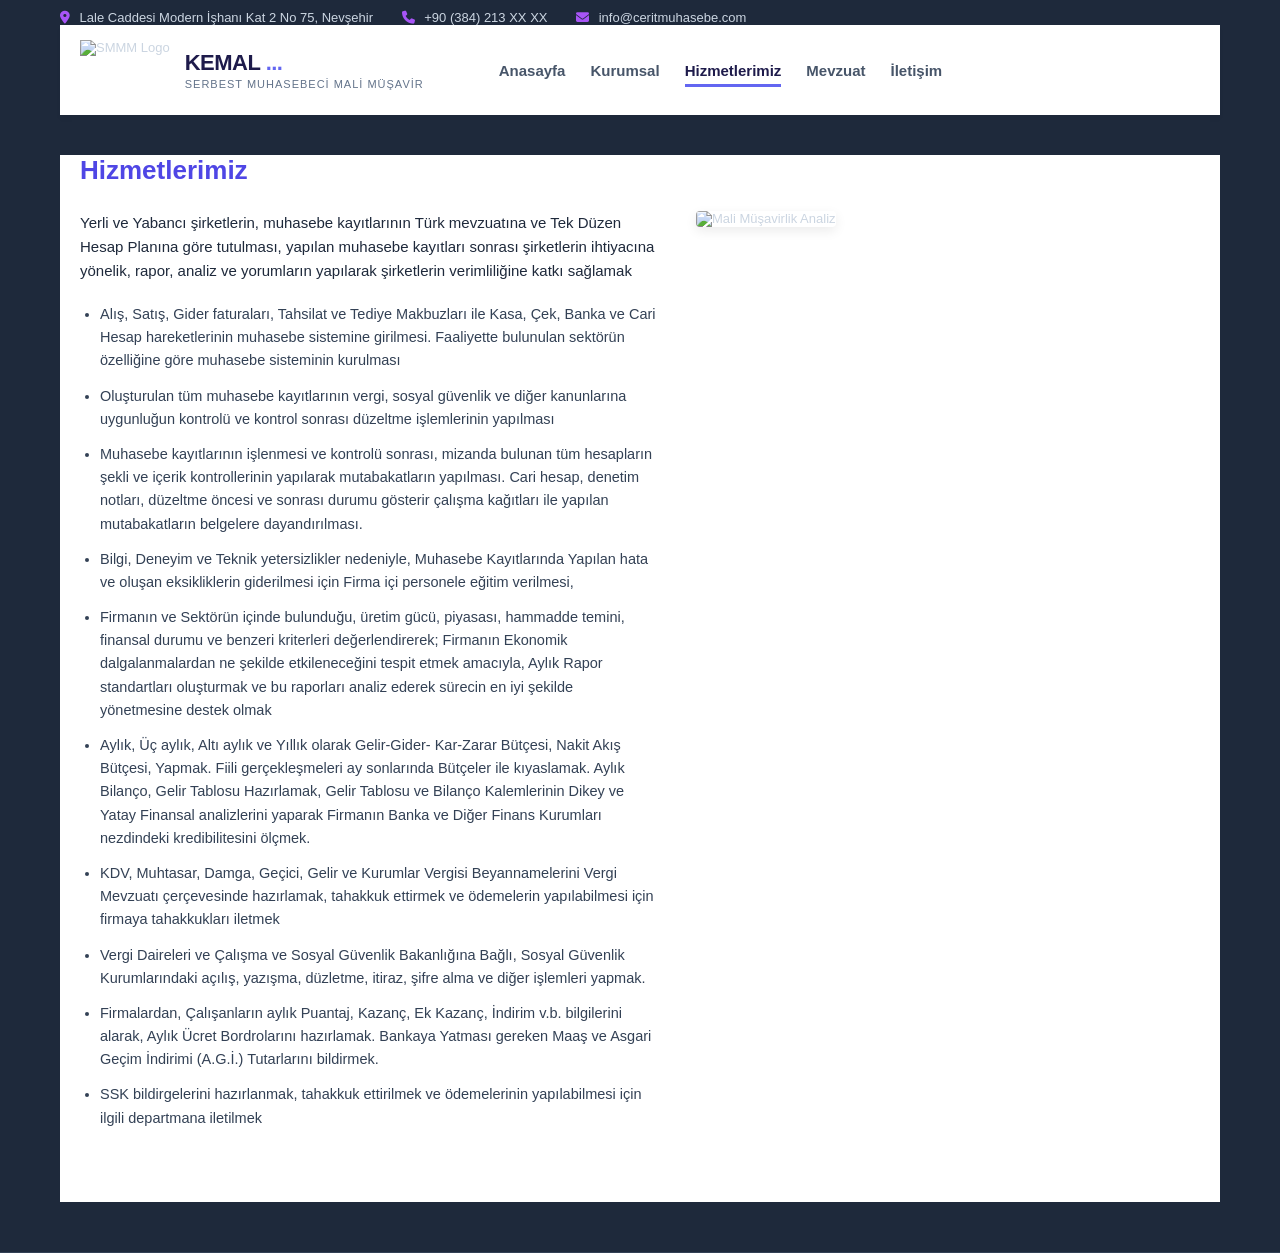
==== commit 5fb543b9: "sss" ====
--- a/hizmetler.html
+++ b/hizmetler.html
@@ -16,12 +16,7 @@
                 <span><i class="fa-solid fa-location-dot"></i> Lale Caddesi Modern İşhanı Kat 2 No 75, Nevşehir</span>
                 <span><i class="fa-solid fa-phone"></i> +90 (384) 213 XX XX</span>
                 <span><i class="fa-solid fa-envelope"></i> info@ceritmuhasebe.com</span>
-            <div class="top-bar-social">
-                <a href="#"><i class="fa-brands fa-linkedin-in"></i></a>
-                <a href="#"><i class="fa-brands fa-whatsapp"></i></a>
-            </div>
-        </div>
-    </div>
+            
 
     <header class="main-navbar">
         <div class="navbar-container">
